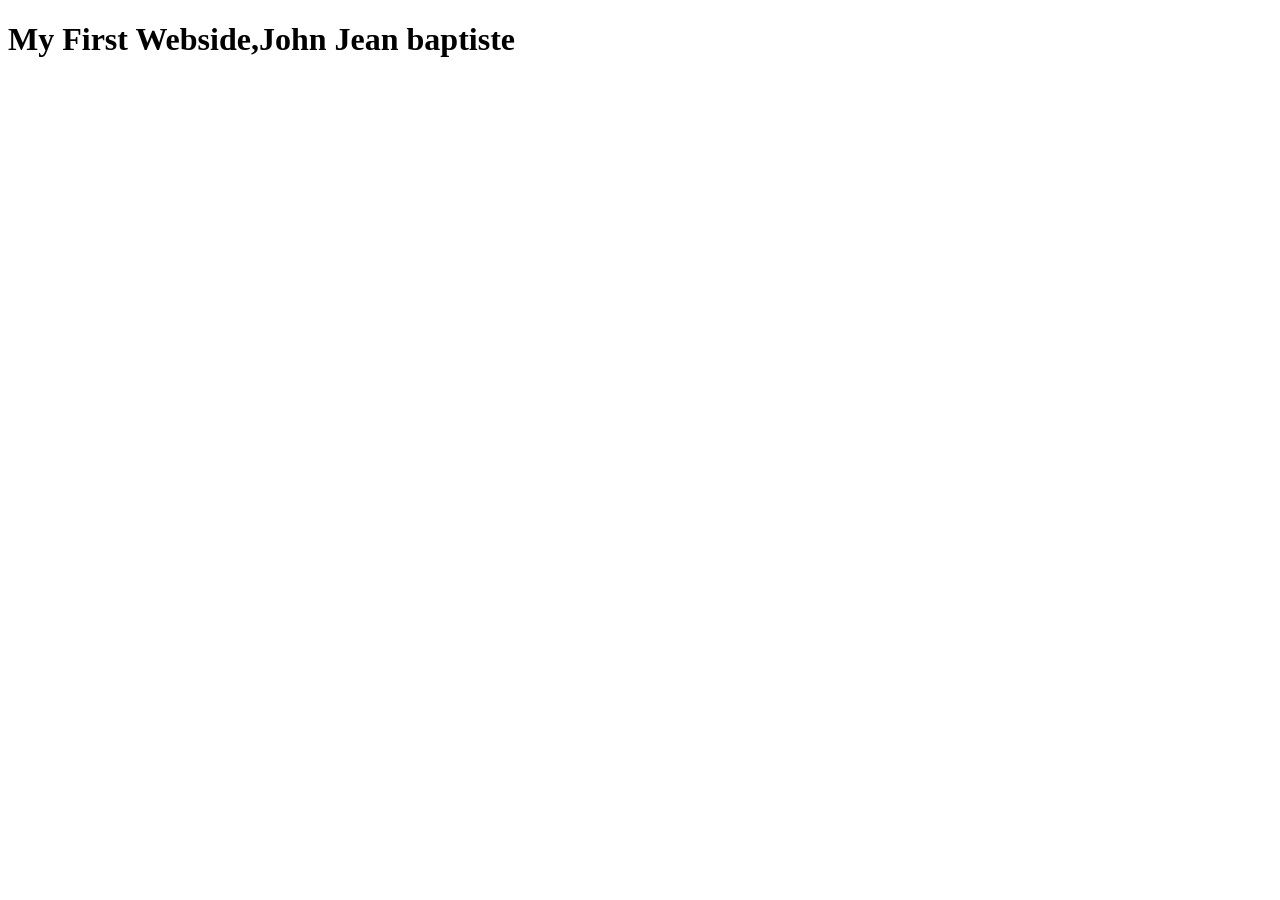
==== index.html @ 1cd58c3e "Add files via upload" ====
<!DOCTYPE html>
<html lang="en">
  <head>
    <meta charset="UTF-8" />
    <meta name="viewport" content="width=device-width, initial-scale=1.0" />
    <title>Say Puma</title>
  </head>
  <body>
    <header>
      <h1>My First Webside,John Jean baptiste</h1>
    </header>
  </body>
</html>
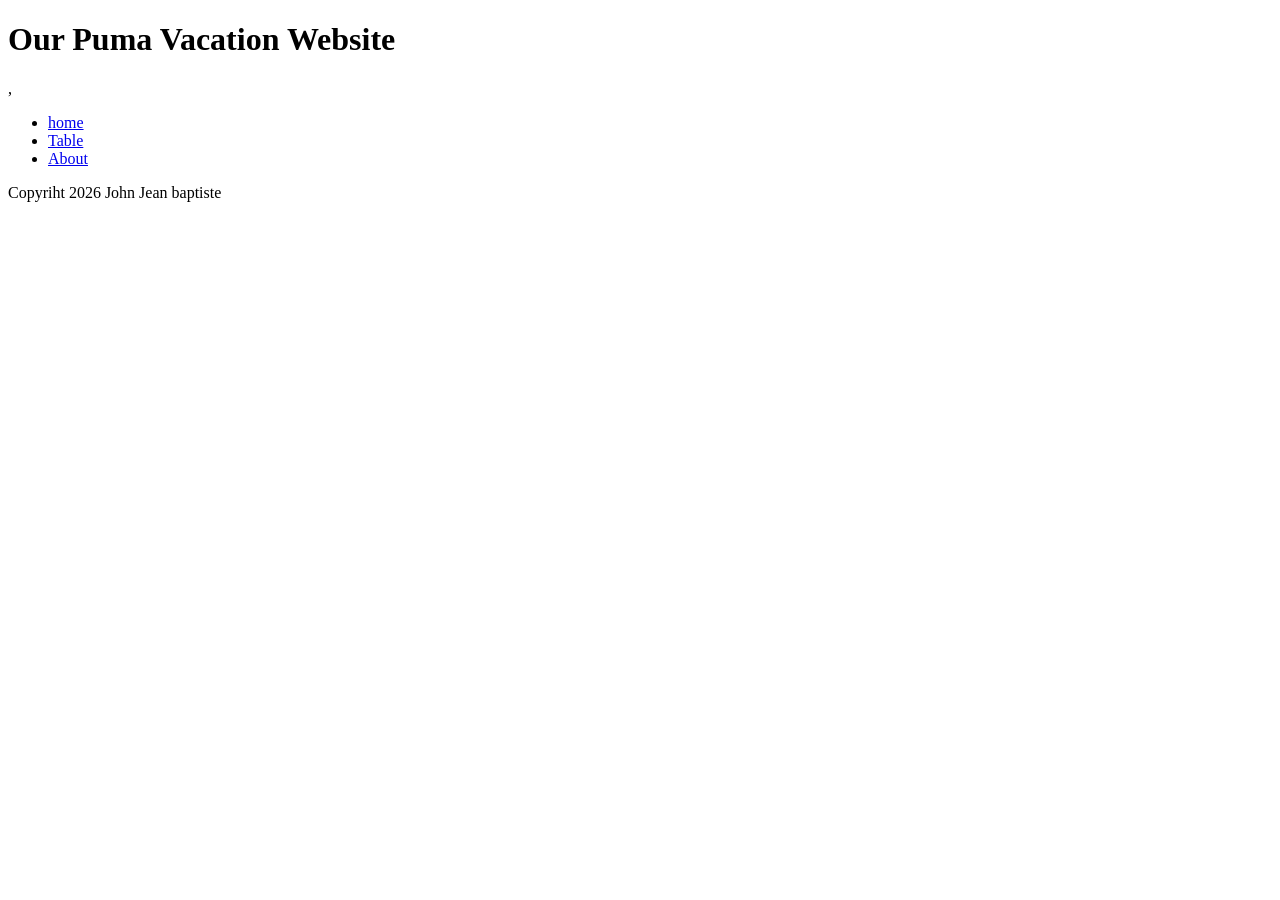
==== commit 7067314c: "Uploading new pages" ====
--- a/index.html
+++ b/index.html
@@ -1,13 +1,32 @@
-<!DOCTYPE html>
+<!doctype html>
 <html lang="en">
   <head>
     <meta charset="UTF-8" />
     <meta name="viewport" content="width=device-width, initial-scale=1.0" />
-    <title>Say Puma</title>
+    <title>Puma</title>
   </head>
   <body>
     <header>
-      <h1>My First Webside,John Jean baptiste</h1>
+      <h1>Our Puma Vacation Website</h1>
     </header>
+    ,
+    <section>
+      <nav>
+        <ul>
+          <li>
+            <a href="#">home</a>
+          </li>
+          <li>
+            <a href="table.html">Table</a>
+          </li>
+          <li>
+            <a href="about.html">About</a>
+          </li>
+        </ul>
+      </nav>
+    </section>
+    <footer>
+      <p>Copyriht 2026 John Jean baptiste</p>
+    </footer>
   </body>
 </html>
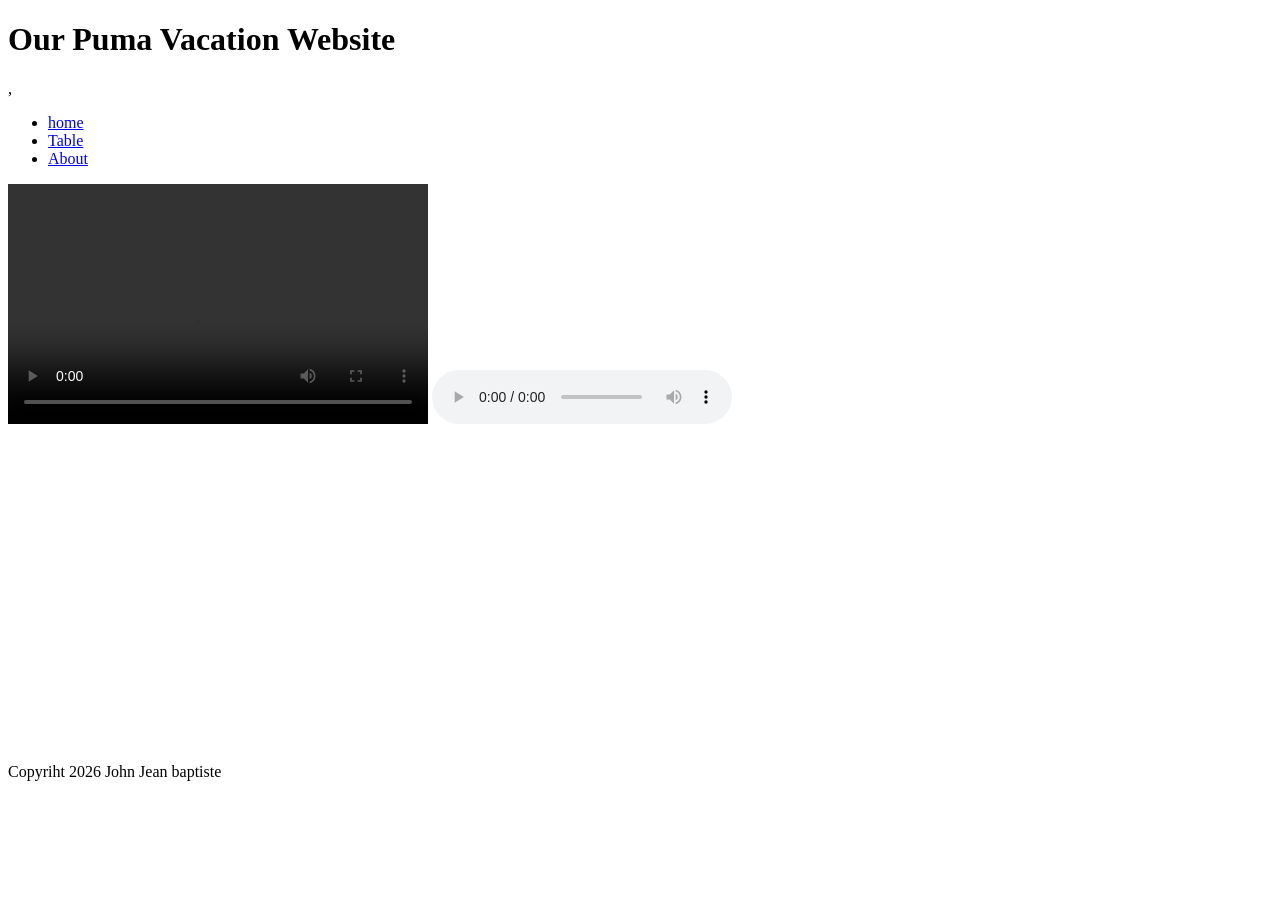
==== commit f78648d0: "uploading new pages" ====
--- a/index.html
+++ b/index.html
@@ -24,6 +24,32 @@
           </li>
         </ul>
       </nav>
+      <video width="420" height="240" controls>
+        <source src="myMovie.mp4" type="video/mp4" />
+        Your browser does not support the video element
+      </video>
+      <audio controls>
+        <source src="mySound.mp3" type="audio/mpeg" />
+        Your browser does not support the audio element
+      </audio>
+      <iframe
+        width="560"
+        height="315"
+        src="https://www.youtube.com/embed/pZ7WLQbLDn8?si=vAzoIZqPLDWkzwP7"
+        title="YouTube video player"
+        frameborder="0"
+        allow="
+          accelerometer;
+          autoplay;
+          clipboard-write;
+          encrypted-media;
+          gyroscope;
+          picture-in-picture;
+          web-share;
+        "
+        referrerpolicy="strict-origin-when-cross-origin"
+        allowfullscreen
+      ></iframe>
     </section>
     <footer>
       <p>Copyriht 2026 John Jean baptiste</p>
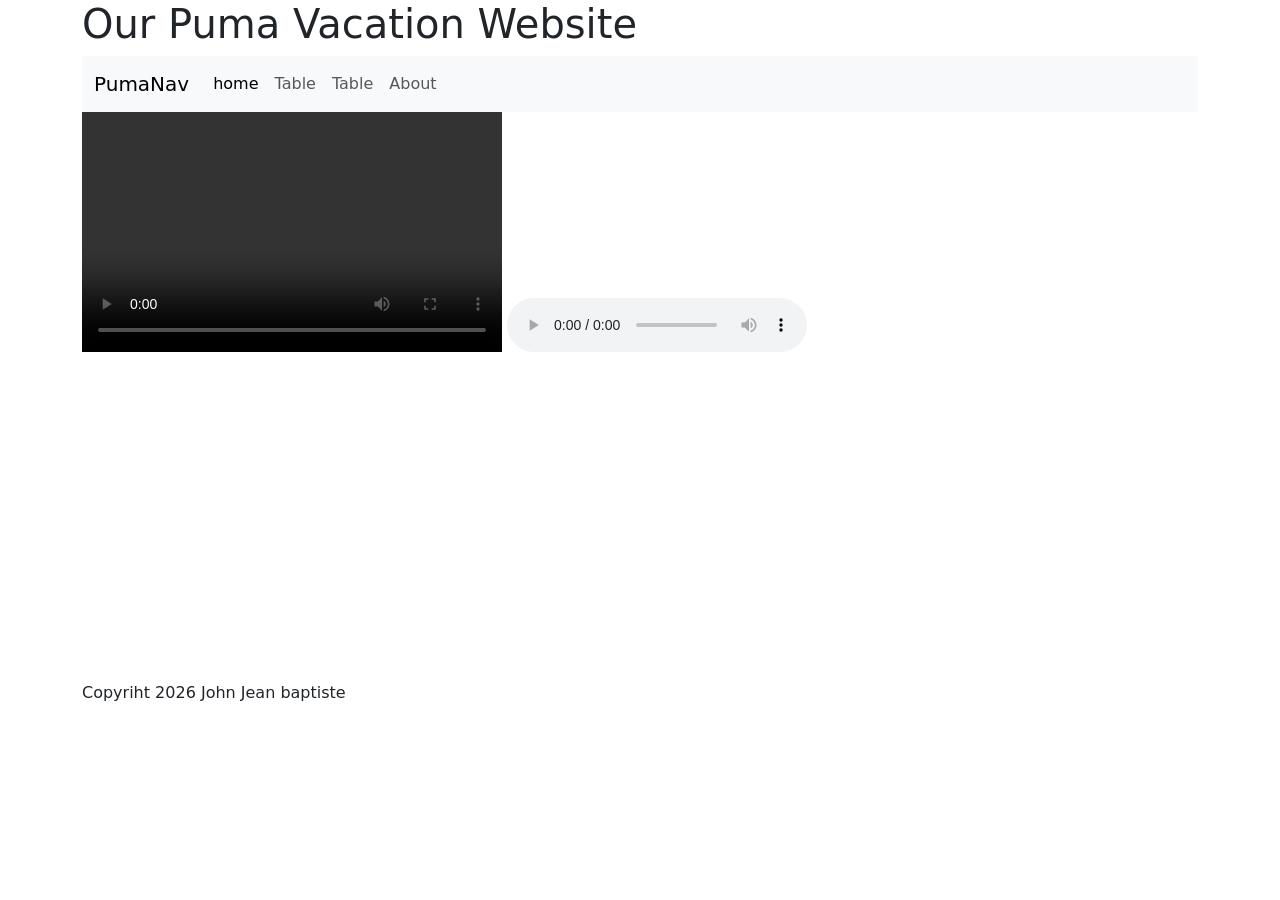
==== commit b2bfe356: "update file" ====
--- a/index.html
+++ b/index.html
@@ -4,55 +4,85 @@
     <meta charset="UTF-8" />
     <meta name="viewport" content="width=device-width, initial-scale=1.0" />
     <title>Puma</title>
+    <link
+      href="https://cdn.jsdelivr.net/npm/bootstrap@5.3.8/dist/css/bootstrap.min.css"
+      rel="stylesheet"
+      integrity="sha384-sRIl4kxILFvY47J16cr9ZwB07vP4J8+LH7qKQnuqkuIAvNWLzeN8tE5YBujZqJLB"
+      crossorigin="anonymous"
+    />
   </head>
   <body>
-    <header>
-      <h1>Our Puma Vacation Website</h1>
-    </header>
-    ,
-    <section>
-      <nav>
-        <ul>
-          <li>
-            <a href="#">home</a>
-          </li>
-          <li>
-            <a href="table.html">Table</a>
-          </li>
-          <li>
-            <a href="about.html">About</a>
-          </li>
-        </ul>
-      </nav>
-      <video width="420" height="240" controls>
-        <source src="myMovie.mp4" type="video/mp4" />
-        Your browser does not support the video element
-      </video>
-      <audio controls>
-        <source src="mySound.mp3" type="audio/mpeg" />
-        Your browser does not support the audio element
-      </audio>
-      <iframe
-        width="560"
-        height="315"
-        src="https://www.youtube.com/embed/pZ7WLQbLDn8?si=vAzoIZqPLDWkzwP7"
-        title="YouTube video player"
-        frameborder="0"
-        allow="
-          accelerometer;
-          autoplay;
-          clipboard-write;
-          encrypted-media;
-          gyroscope;
-          picture-in-picture;
-          web-share;
-        "
-        referrerpolicy="strict-origin-when-cross-origin"
-        allowfullscreen
-      ></iframe>
-    </section>
-    <footer>
-      <p>Copyriht 2026 John Jean baptiste</p>
-    </footer>
+    <div class="container">
+      <header>
+        <h1>Our Puma Vacation Website</h1>
+      </header>
+
+      <section>
+        <nav class="navbar navbar-expand-lg bg-body-tertiary">
+          <div class="container-fluid">
+            <a class="navbar-brand" href="#">PumaNav</a>
+            <button
+              class="navbar-toggler"
+              type="button"
+              data-bs-toggle="collapse"
+              data-bs-target="#navbarSupportedContent"
+              aria-controls="navbarSupportedContent"
+              aria-expanded="false"
+              aria-label="Toggle navigation"
+            >
+              <span class="navbar-toggler-icon"></span>
+            </button>
+            <div class="collapse navbar-collapse" id="navbarSupportedContent">
+              <ul class="navbar-nav me-auto mb-2 mb-lg-0">
+                <li class="nav-item">
+                  <a class="nav-link active" aria-current="page" href="#"
+                    >home</a
+                  >
+                </li>
+                <li class="nav-item">
+                  <a class="nav-link" href="table.html">Table</a>
+                </li>
+                <li class="nav-item">
+                  <a class="nav-link" href="table.html">Table</a>
+                </li>
+
+                <li class="nav-item">
+                  <a class="nav-link" href="about.html">About</a>
+                </li>
+              </ul>
+            </div>
+          </div>
+        </nav>
+        <video width="420" height="240" controls>
+          <source src="myMovie.mp4" type="video/mp4" />
+          Your browser does not support the video element
+        </video>
+        <audio controls>
+          <source src="mySound.mp3" type="audio/mpeg" />
+          Your browser does not support the audio element
+        </audio>
+        <iframe
+          width="560"
+          height="315"
+          src="https://www.youtube.com/embed/pZ7WLQbLDn8?si=vAzoIZqPLDWkzwP7"
+          title="YouTube video player"
+          frameborder="0"
+          allow="
+            accelerometer;
+            autoplay;
+            clipboard-write;
+            encrypted-media;
+            gyroscope;
+            picture-in-picture;
+            web-share;
+          "
+          referrerpolicy="strict-origin-when-cross-origin"
+          allowfullscreen
+        ></iframe>
+      </section>
+      <footer>
+        <p>Copyriht 2026 John Jean baptiste</p>
+      </footer>
+    </div>
   </body>
 </html>
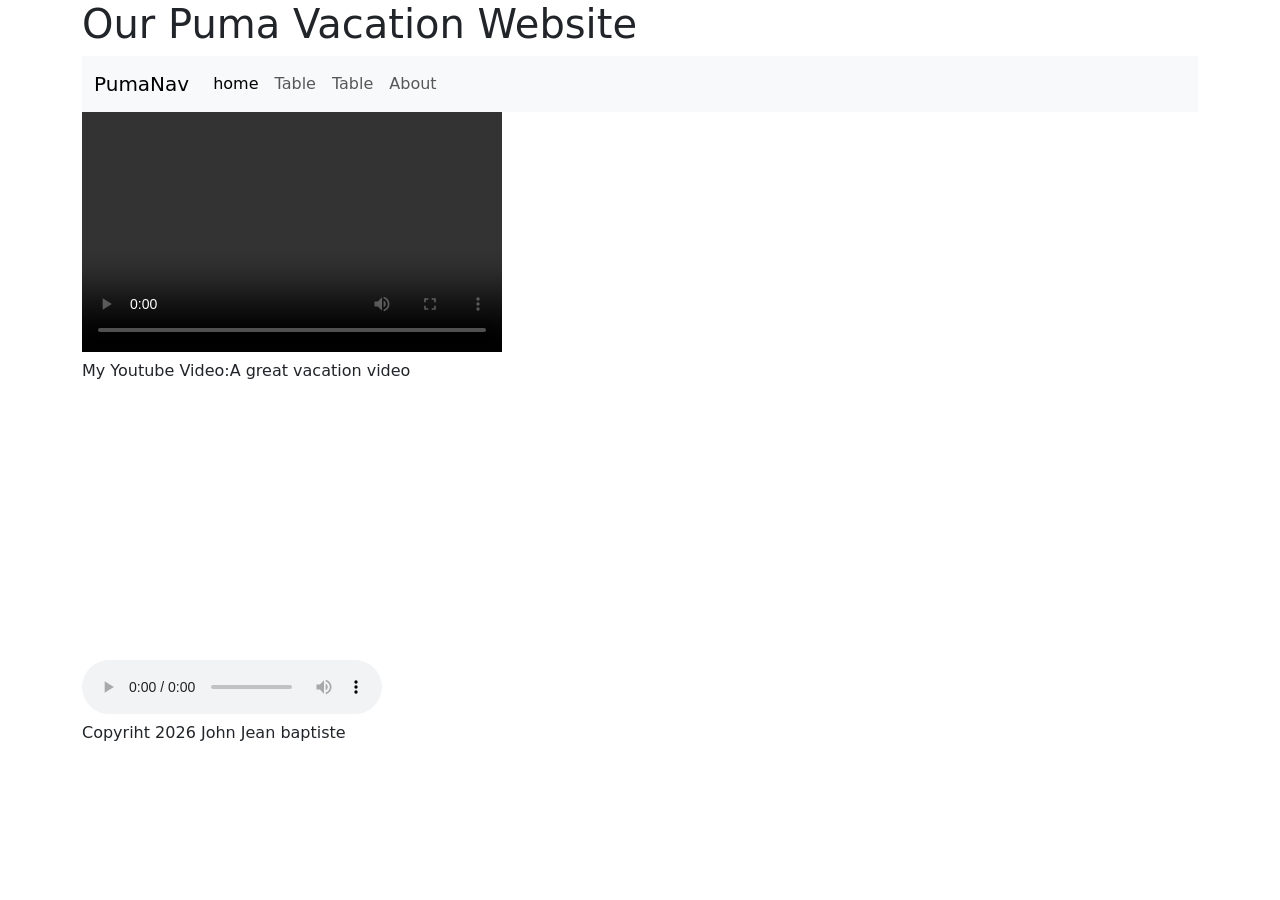
==== commit 22873a34: "upload" ====
--- a/index.html
+++ b/index.html
@@ -10,6 +10,17 @@
       integrity="sha384-sRIl4kxILFvY47J16cr9ZwB07vP4J8+LH7qKQnuqkuIAvNWLzeN8tE5YBujZqJLB"
       crossorigin="anonymous"
     />
+    <script
+      src="https://cdn.jsdelivr.net/npm/bootstrap@5.3.8/dist/js/bootstrap.bundle.min.js"
+      integrity="sha384-FKyoEForCGlyvwx9Hj09JcYn3nv7wiPVlz7YYwJrWVcXK/BmnVDxM+D2scQbITxI"
+      crossorigin="anonymous"
+    ></script>
+    <script>
+      function videoFunction() {
+        document.getElementById("myComment").innerHTML +=
+          "A great vacation video";
+      }
+    </script>
   </head>
   <body>
     <div class="container">
@@ -17,7 +28,7 @@
         <h1>Our Puma Vacation Website</h1>
       </header>
 
-      <section>
+      <main>
         <nav class="navbar navbar-expand-lg bg-body-tertiary">
           <div class="container-fluid">
             <a class="navbar-brand" href="#">PumaNav</a>
@@ -53,10 +64,11 @@
             </div>
           </div>
         </nav>
-        <video width="420" height="240" controls>
+        <video width="420" height="240" controls onloadstart="videoFunction()">
           <source src="myMovie.mp4" type="video/mp4" />
           Your browser does not support the video element
         </video>
+        <p id="myComment">My Youtube Video:</p>
         <audio controls>
           <source src="mySound.mp3" type="audio/mpeg" />
           Your browser does not support the audio element
@@ -79,7 +91,7 @@
           referrerpolicy="strict-origin-when-cross-origin"
           allowfullscreen
         ></iframe>
-      </section>
+      </main>
       <footer>
         <p>Copyriht 2026 John Jean baptiste</p>
       </footer>
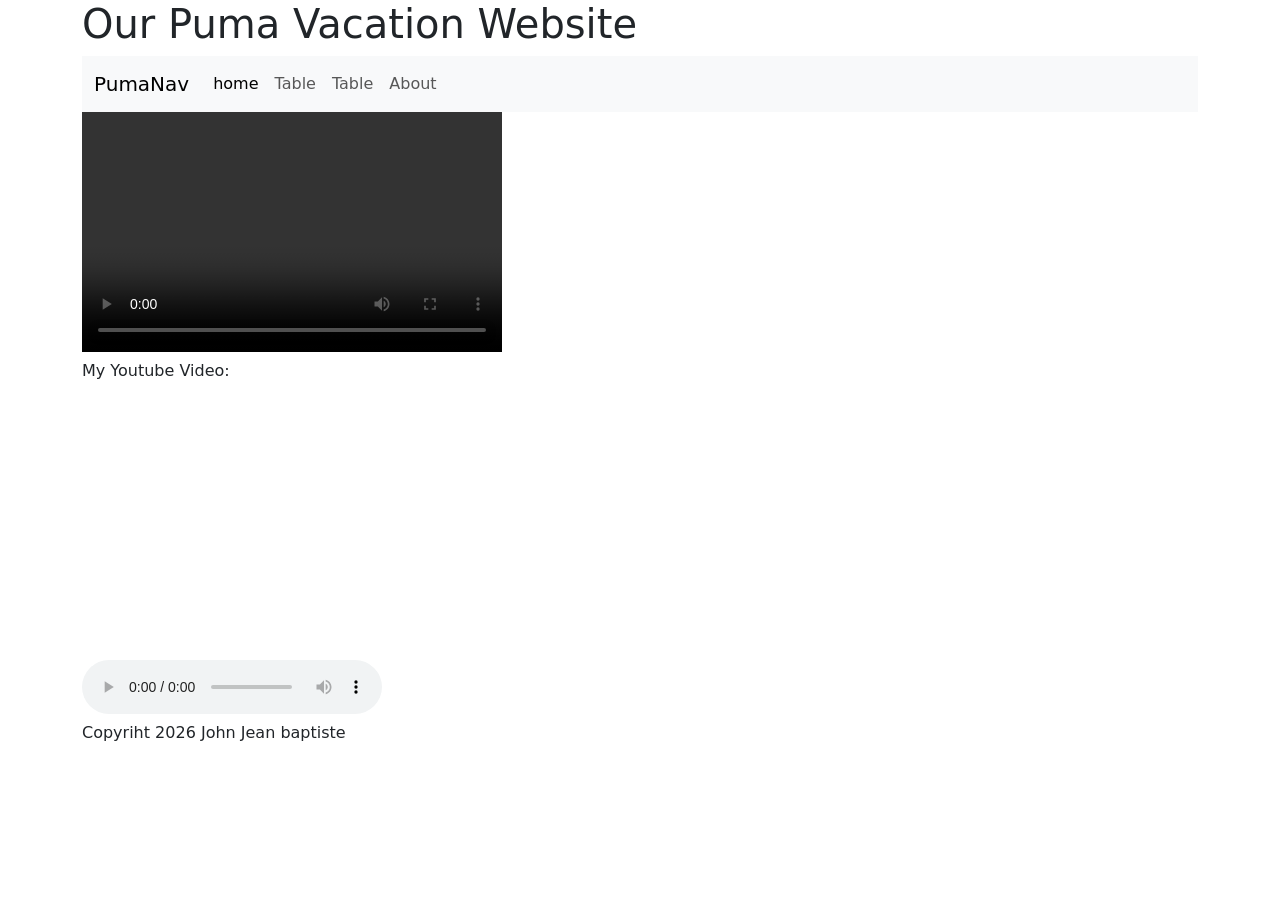
==== commit 54ab58fa: "upload" ====
--- a/index.html
+++ b/index.html
@@ -15,12 +15,7 @@
       integrity="sha384-FKyoEForCGlyvwx9Hj09JcYn3nv7wiPVlz7YYwJrWVcXK/BmnVDxM+D2scQbITxI"
       crossorigin="anonymous"
     ></script>
-    <script>
-      function videoFunction() {
-        document.getElementById("myComment").innerHTML +=
-          "A great vacation video";
-      }
-    </script>
+    <script src="/js/script.js"></script>
   </head>
   <body>
     <div class="container">
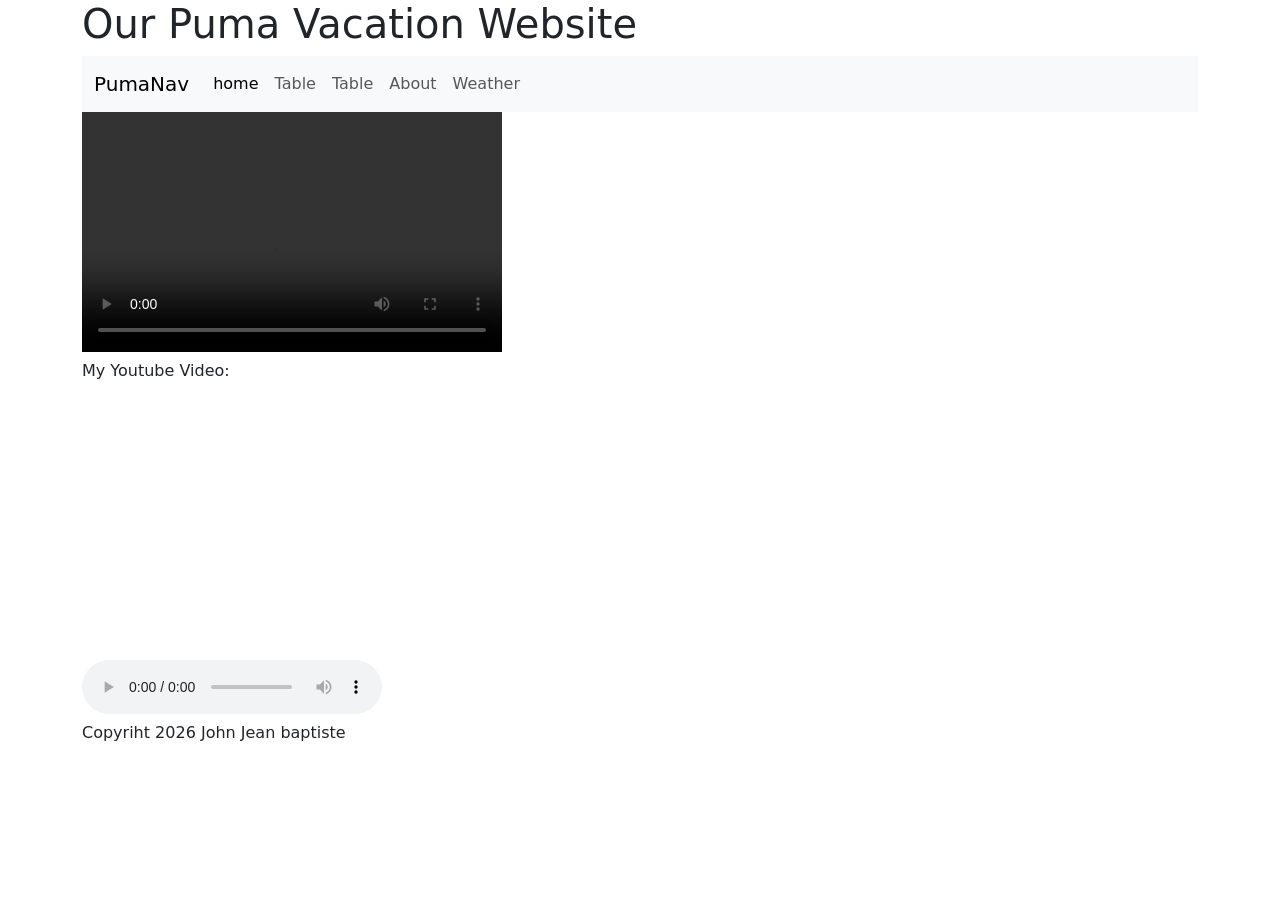
==== commit 6a084a73: "upload" ====
--- a/index.html
+++ b/index.html
@@ -55,6 +55,9 @@
                 <li class="nav-item">
                   <a class="nav-link" href="about.html">About</a>
                 </li>
+                <li class="nav-item">
+                  <a class="nav-link" href="weather.html">Weather</a>
+                </li>
               </ul>
             </div>
           </div>
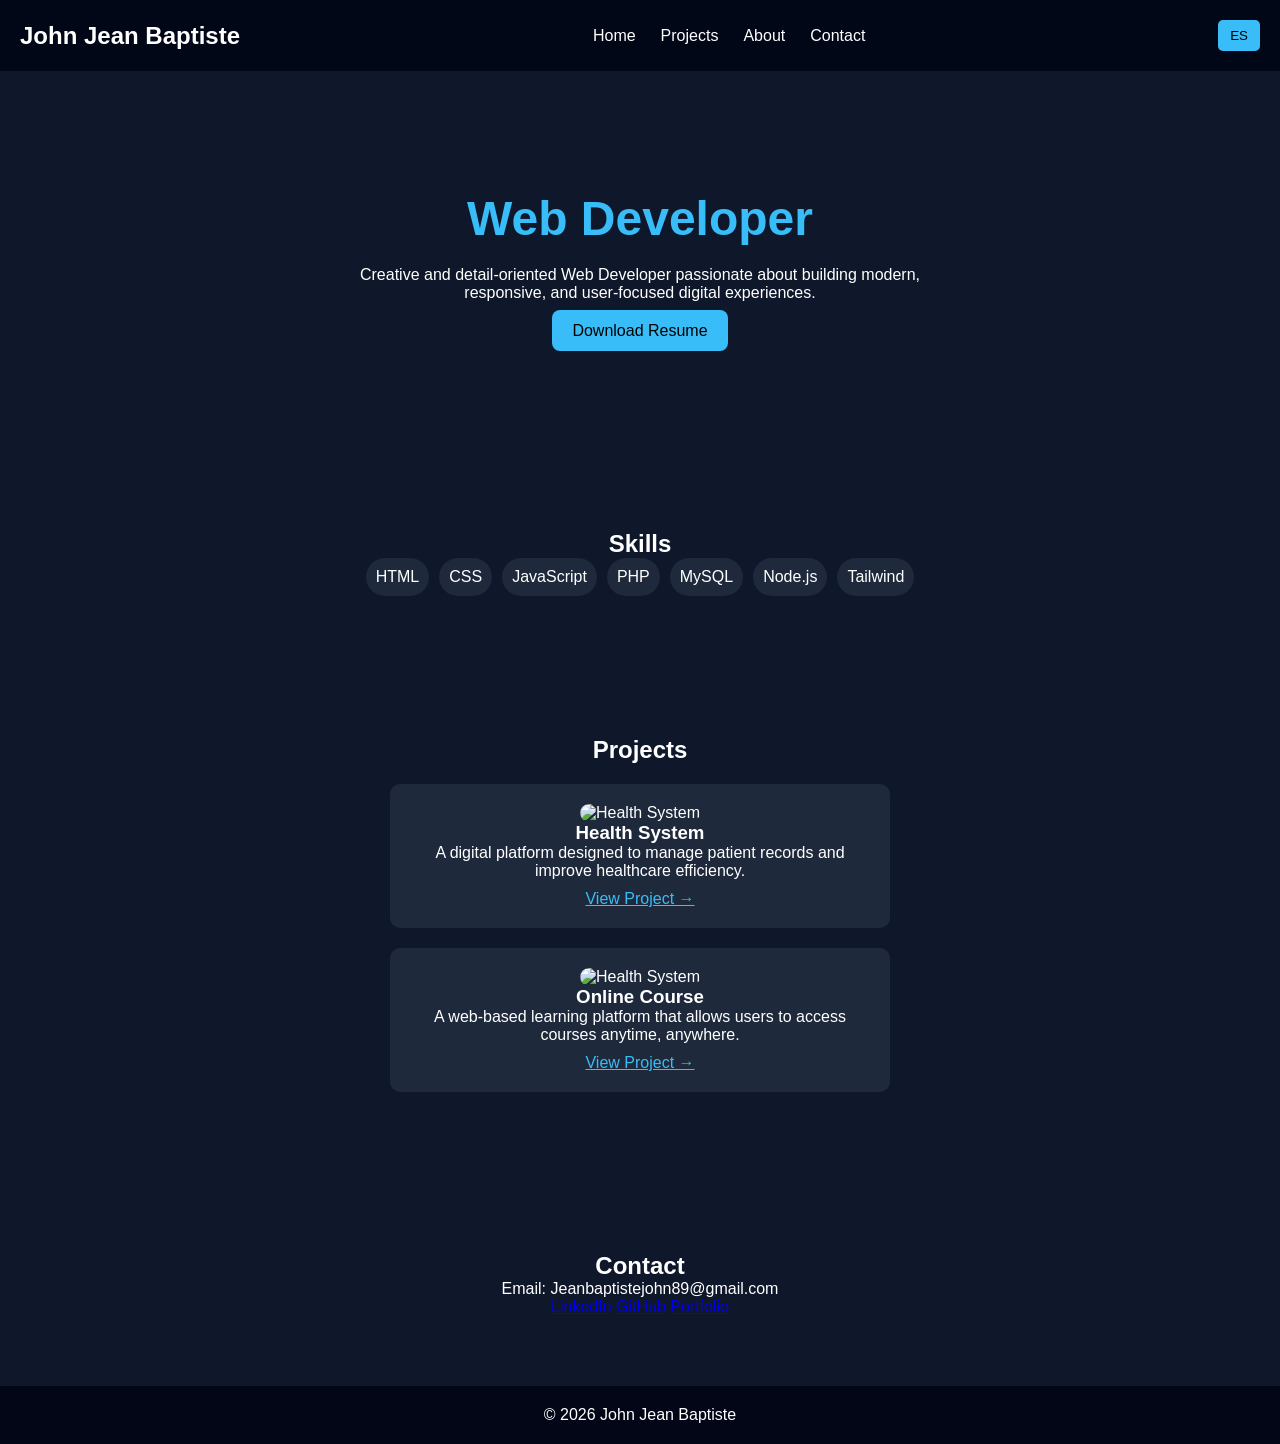
==== commit 1269bdae: "up" ====
--- a/index.html
+++ b/index.html
@@ -1,98 +1,93 @@
-<!doctype html>
+<!DOCTYPE html>
 <html lang="en">
-  <head>
-    <meta charset="UTF-8" />
-    <meta name="viewport" content="width=device-width, initial-scale=1.0" />
-    <title>Puma</title>
-    <link
-      href="https://cdn.jsdelivr.net/npm/bootstrap@5.3.8/dist/css/bootstrap.min.css"
-      rel="stylesheet"
-      integrity="sha384-sRIl4kxILFvY47J16cr9ZwB07vP4J8+LH7qKQnuqkuIAvNWLzeN8tE5YBujZqJLB"
-      crossorigin="anonymous"
-    />
-    <script
-      src="https://cdn.jsdelivr.net/npm/bootstrap@5.3.8/dist/js/bootstrap.bundle.min.js"
-      integrity="sha384-FKyoEForCGlyvwx9Hj09JcYn3nv7wiPVlz7YYwJrWVcXK/BmnVDxM+D2scQbITxI"
-      crossorigin="anonymous"
-    ></script>
-    <script src="/js/script.js"></script>
-  </head>
-  <body>
-    <div class="container">
-      <header>
-        <h1>Our Puma Vacation Website</h1>
-      </header>
+<head>
+  <meta charset="UTF-8">
+  <meta name="viewport" content="width=device-width, initial-scale=1.0">
+  <title>John Jean Baptiste | Web Developer</title>
+  <link rel="stylesheet" href="style.css">
+</head>
+<body>
 
-      <main>
-        <nav class="navbar navbar-expand-lg bg-body-tertiary">
-          <div class="container-fluid">
-            <a class="navbar-brand" href="#">PumaNav</a>
-            <button
-              class="navbar-toggler"
-              type="button"
-              data-bs-toggle="collapse"
-              data-bs-target="#navbarSupportedContent"
-              aria-controls="navbarSupportedContent"
-              aria-expanded="false"
-              aria-label="Toggle navigation"
-            >
-              <span class="navbar-toggler-icon"></span>
-            </button>
-            <div class="collapse navbar-collapse" id="navbarSupportedContent">
-              <ul class="navbar-nav me-auto mb-2 mb-lg-0">
-                <li class="nav-item">
-                  <a class="nav-link active" aria-current="page" href="#"
-                    >home</a
-                  >
-                </li>
-                <li class="nav-item">
-                  <a class="nav-link" href="table.html">Table</a>
-                </li>
-                <li class="nav-item">
-                  <a class="nav-link" href="table.html">Table</a>
-                </li>
+<header>
+  <nav>
+    <h1>John Jean Baptiste</h1>
 
-                <li class="nav-item">
-                  <a class="nav-link" href="about.html">About</a>
-                </li>
-                <li class="nav-item">
-                  <a class="nav-link" href="weather.html">Weather</a>
-                </li>
-              </ul>
-            </div>
-          </div>
-        </nav>
-        <video width="420" height="240" controls onloadstart="videoFunction()">
-          <source src="myMovie.mp4" type="video/mp4" />
-          Your browser does not support the video element
-        </video>
-        <p id="myComment">My Youtube Video:</p>
-        <audio controls>
-          <source src="mySound.mp3" type="audio/mpeg" />
-          Your browser does not support the audio element
-        </audio>
-        <iframe
-          width="560"
-          height="315"
-          src="https://www.youtube.com/embed/pZ7WLQbLDn8?si=vAzoIZqPLDWkzwP7"
-          title="YouTube video player"
-          frameborder="0"
-          allow="
-            accelerometer;
-            autoplay;
-            clipboard-write;
-            encrypted-media;
-            gyroscope;
-            picture-in-picture;
-            web-share;
-          "
-          referrerpolicy="strict-origin-when-cross-origin"
-          allowfullscreen
-        ></iframe>
-      </main>
-      <footer>
-        <p>Copyriht 2026 John Jean baptiste</p>
-      </footer>
-    </div>
-  </body>
-</html>
+    <ul class="nav-links">
+      <li><a href="#home" id="navHome">Home</a></li>
+      <li><a href="#projects" id="navProjects">Projects</a></li>
+      <li><a href="#aboutSection" id="navAbout">About</a></li>
+      <li><a href="#contact" id="navContact">Contact</a></li>
+    </ul>
+
+    <button onclick="toggleLanguage()" id="langBtn">ES</button>
+  </nav>
+</header>
+
+<section class="hero" id="home">
+  <h2 id="title">Web Developer</h2>
+  <p id="about">
+    Creative and detail-oriented Web Developer passionate about building modern, responsive, and user-focused digital experiences.
+  </p>
+
+  <a href="resume.pdf" download class="btn">Download Resume</a>
+</section>
+
+<section class="skills" id="aboutSection">
+  <h2 id="skillsTitle">Skills</h2>
+  <div class="skill-list">
+    <span>HTML</span>
+    <span>CSS</span>
+    <span>JavaScript</span>
+    <span>PHP</span>
+    <span>MySQL</span>
+    <span>Node.js</span>
+    <span>Tailwind</span>
+  </div>
+</section>
+
+<section class="projects" id="projects">
+  <h2 id="projectsTitle">Projects</h2>
+
+  <div class="project">
+    
+ <img src="https://images.unsplash.com/photo-1581056771107-24ca5f033842?auto=format&fit=crop&w=1200&q=80" alt="Health System">
+    <h3>Health System</h3>
+    <p id="p1Desc">
+      A digital platform designed to manage patient records and improve healthcare efficiency.
+    </p>
+
+    <a href="health.html">View Project →</a>
+  </div>
+
+  <div class="project">
+     <img src="https://images.unsplash.com/photo-1581056771107-24ca5f033842?auto=format&fit=crop&w=1200&q=80" alt="Health System">
+   
+
+    <h3>Online Course</h3>
+    <p id="p2Desc">
+      A web-based learning platform that allows users to access courses anytime, anywhere.
+    </p>
+
+    <a href="course.html">View Project →</a>
+  </div>
+
+</section>
+
+<section class="contact" id="contact">
+  <h2 id="contactTitle">Contact</h2>
+  <p>Email: Jeanbaptistejohn89@gmail.com</p>
+
+  <div class="socials">
+    <a href="#">LinkedIn</a>
+    <a href="#">GitHub</a>
+    <a href="#">Portfolio</a>
+  </div>
+</section>
+
+<footer>
+  <p>© 2026 John Jean Baptiste</p>
+</footer>
+
+<script src="script.js"></script>
+</body>
+</html>
--- a/style.css
+++ b/style.css
@@ -0,0 +1,127 @@
+* {
+  margin: 0;
+  padding: 0;
+  box-sizing: border-box;
+  font-family: 'Segoe UI', sans-serif;
+}
+
+html {
+  scroll-behavior: smooth;
+}
+
+body {
+  background: #0f172a;
+  color: white;
+}
+
+/* NAV */
+header {
+  background: rgba(2, 6, 23, 0.9);
+  backdrop-filter: blur(10px);
+  position: sticky;
+  top: 0;
+}
+
+nav {
+  display: flex;
+  justify-content: space-between;
+  align-items: center;
+  padding: 20px;
+}
+
+.nav-links {
+  display: flex;
+  list-style: none;
+  gap: 25px;
+}
+
+.nav-links a {
+  color: white;
+  text-decoration: none;
+}
+
+.nav-links a:hover {
+  color: #38bdf8;
+}
+
+button {
+  background: #38bdf8;
+  border: none;
+  padding: 8px 12px;
+  border-radius: 5px;
+  cursor: pointer;
+}
+
+/* HERO */
+.hero {
+  text-align: center;
+  padding: 120px 20px;
+}
+
+.hero h2 {
+  font-size: 3rem;
+  color: #38bdf8;
+}
+
+.hero p {
+  max-width: 600px;
+  margin: 20px auto;
+}
+
+/* BUTTON */
+.btn {
+  background: #38bdf8;
+  padding: 12px 20px;
+  color: black;
+  border-radius: 8px;
+  text-decoration: none;
+}
+
+/* SECTIONS */
+.skills, .projects, .contact {
+  padding: 70px 20px;
+  text-align: center;
+}
+
+/* SKILLS */
+.skill-list {
+  display: flex;
+  justify-content: center;
+  flex-wrap: wrap;
+  gap: 10px;
+}
+
+.skill-list span {
+  background: #1e293b;
+  padding: 10px;
+  border-radius: 20px;
+}
+
+/* PROJECTS */
+.project {
+  max-width: 500px;
+  margin: 20px auto;
+  background: #1e293b;
+  padding: 20px;
+  border-radius: 10px;
+}
+
+.project img {
+  width: 100%;
+  height: 250px;
+  object-fit: cover;
+  border-radius: 10px;
+}
+
+.project a {
+  display: block;
+  margin-top: 10px;
+  color: #38bdf8;
+}
+
+/* FOOTER */
+footer {
+  text-align: center;
+  padding: 20px;
+  background: #020617;
+}
